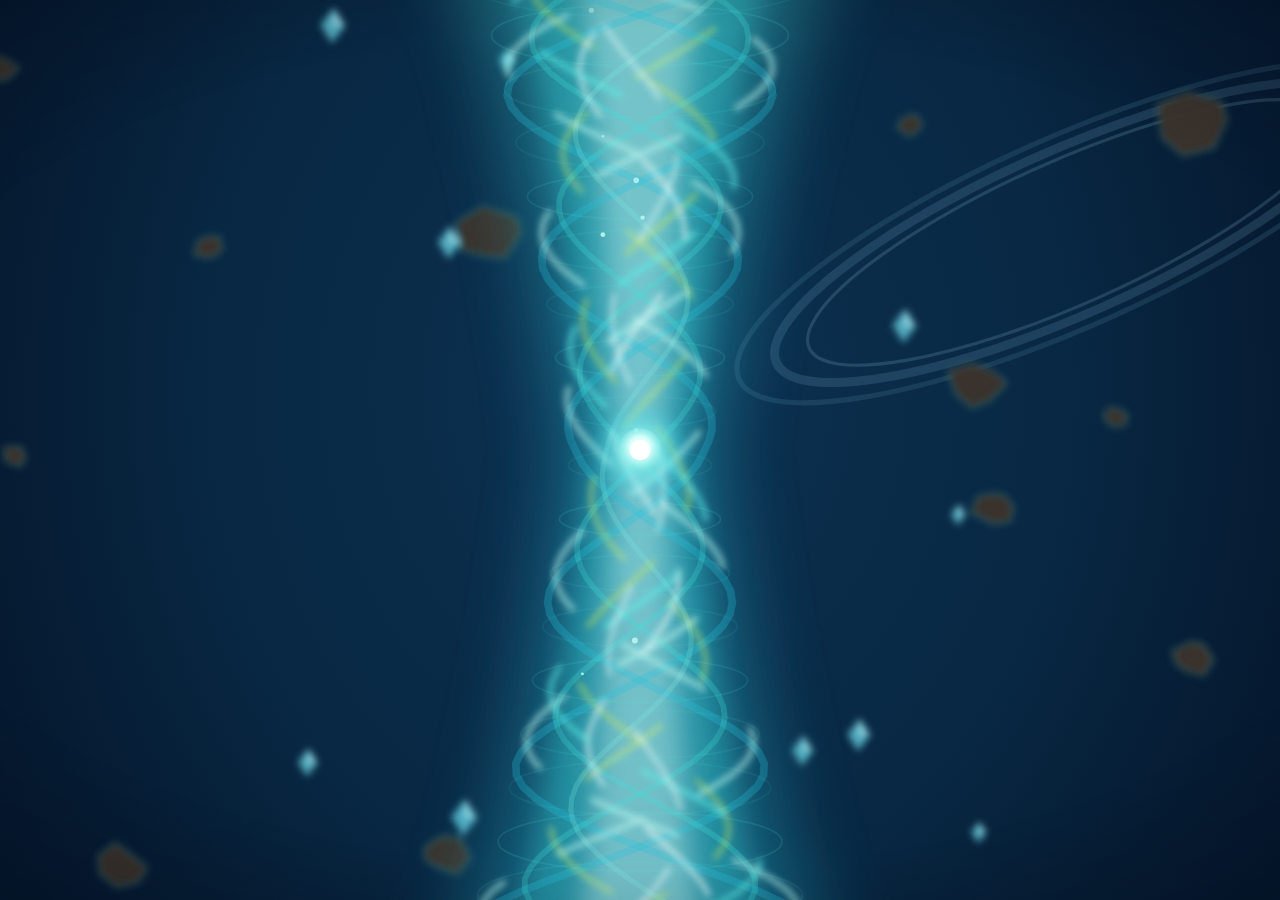
==== sezioni/mappe/maelstrom-scena-originale.html @ 158371e9 "Maelstrom: animazione Alta / Media / Bassa scelta dal menu Nel menu in alto a destra si sceglie la q" ====
<!DOCTYPE html>
<!-- Vista del Maelstrom ORIGINALE (animazione SVG leggera), usata quando l'Animazione del Maelstrom è impostata su «Bassa».
     Recuperata dalla versione del sito precedente alla clessidra su canvas (commit 86bef5c). -->

<html lang="it"><head><meta charset="utf-8"><meta name="viewport" content="width=device-width,initial-scale=1">
<title>Il Maelstrom — The Careless Journey</title>
<link href="https://fonts.googleapis.com/css2?family=Cinzel:wght@600;700&display=swap" rel="stylesheet">
<style>
  *{box-sizing:border-box;margin:0}
  html,body{height:100%;background:#04132a;overflow:hidden}
  .stage{position:fixed;inset:0;overflow:hidden;background:#04132a}
  .stage svg{position:absolute;inset:0;width:100%;height:100%;display:block}
  .vignette{position:absolute;inset:0;pointer-events:none;
    background:radial-gradient(120% 90% at 50% 50%, transparent 52%, rgba(3,10,22,.5) 85%, rgba(3,10,22,.9) 100%)}
  .bar{position:absolute;top:18px;left:20px;z-index:5}
  .back{display:inline-flex;align-items:center;gap:7px;color:#a9c6cc;text-decoration:none;cursor:pointer;
    font-family:'Cinzel',serif;font-weight:600;font-size:.72rem;letter-spacing:.14em;text-transform:uppercase;
    padding:8px 13px;border:1px solid rgba(95,240,232,.24);border-radius:999px;background:rgba(8,20,28,.45);
    backdrop-filter:blur(4px);transition:.25s}
  .back:hover{color:#eafffd;background:rgba(95,240,232,.12)}
  .back svg{width:13px;height:13px;fill:none;stroke:currentColor;stroke-width:2}
</style></head>
<body>
<div class="stage">
  <svg viewBox="0 0 1000 1200" preserveAspectRatio="xMidYMid slice" xmlns="http://www.w3.org/2000/svg" aria-label="Il Maelstrom">
<defs>
  <radialGradient id="sky" cx="50%" cy="46%" r="70%">
    <stop offset="0" stop-color="#0c3252"/><stop offset="0.5" stop-color="#082742"/><stop offset="1" stop-color="#04132680"/></radialGradient>
  <linearGradient id="colBody" x1="0" y1="0" x2="0" y2="1">
    <stop offset="0" stop-color="#bfe85a" stop-opacity="0.5"/><stop offset="0.16" stop-color="#3fe0e0" stop-opacity="0.55"/>
    <stop offset="0.5" stop-color="#2fd0e8" stop-opacity="0.6"/><stop offset="0.85" stop-color="#2bc6e0" stop-opacity="0.5"/>
    <stop offset="1" stop-color="#27b8d8" stop-opacity="0.42"/></linearGradient>
  <radialGradient id="coreGlow" cx="50%" cy="50%" r="50%">
    <stop offset="0" stop-color="#eafffd" stop-opacity="0.95"/><stop offset="0.4" stop-color="#7ff0ea" stop-opacity="0.7"/>
    <stop offset="1" stop-color="#2fd0e8" stop-opacity="0"/></radialGradient>
  <radialGradient id="globeG" cx="50%" cy="44%" r="55%">
    <stop offset="0" stop-color="#ffffff"/><stop offset="0.45" stop-color="#d6fffb"/><stop offset="1" stop-color="#7ff0ea" stop-opacity="0"/></radialGradient>
  <clipPath id="colClip"><path d="M288.0,40.0 L293.6,58.0 L299.1,76.0 L304.7,94.0 L310.3,112.0 L315.8,130.0 L321.4,148.0 L329.4,166.0 L337.7,184.0 L346.0,202.0 L354.3,220.0 L362.6,238.0 L370.9,256.0 L379.2,274.0 L384.7,292.0 L388.8,310.0 L392.9,328.0 L397.0,346.0 L401.0,364.0 L405.1,382.0 L409.2,400.0 L413.3,418.0 L417.0,436.0 L420.0,454.0 L422.9,472.0 L425.9,490.0 L428.8,508.0 L431.8,526.0 L434.8,544.0 L437.7,562.0 L440.7,580.0 L443.7,598.0 L441.4,616.0 L438.4,634.0 L435.4,652.0 L432.5,670.0 L429.5,688.0 L426.5,706.0 L423.6,724.0 L420.6,742.0 L417.6,760.0 L414.2,778.0 L410.1,796.0 L406.0,814.0 L401.9,832.0 L397.9,850.0 L393.8,868.0 L389.7,886.0 L385.6,904.0 L381.1,922.0 L372.8,940.0 L364.5,958.0 L356.2,976.0 L347.8,994.0 L339.5,1012.0 L331.2,1030.0 L322.9,1048.0 L317.1,1066.0 L311.5,1084.0 L305.9,1102.0 L300.4,1120.0 L294.8,1138.0 L289.2,1156.0 L710.8,1156.0 L705.2,1138.0 L699.6,1120.0 L694.1,1102.0 L688.5,1084.0 L682.9,1066.0 L677.1,1048.0 L668.8,1030.0 L660.5,1012.0 L652.2,994.0 L643.8,976.0 L635.5,958.0 L627.2,940.0 L618.9,922.0 L614.4,904.0 L610.3,886.0 L606.2,868.0 L602.1,850.0 L598.1,832.0 L594.0,814.0 L589.9,796.0 L585.8,778.0 L582.4,760.0 L579.4,742.0 L576.4,724.0 L573.5,706.0 L570.5,688.0 L567.5,670.0 L564.6,652.0 L561.6,634.0 L558.6,616.0 L556.3,598.0 L559.3,580.0 L562.3,562.0 L565.2,544.0 L568.2,526.0 L571.2,508.0 L574.1,490.0 L577.1,472.0 L580.0,454.0 L583.0,436.0 L586.7,418.0 L590.8,400.0 L594.9,382.0 L599.0,364.0 L603.0,346.0 L607.1,328.0 L611.2,310.0 L615.3,292.0 L620.8,274.0 L629.1,256.0 L637.4,238.0 L645.7,220.0 L654.0,202.0 L662.3,184.0 L670.6,166.0 L678.6,148.0 L684.2,130.0 L689.7,112.0 L695.3,94.0 L700.9,76.0 L706.4,58.0 L712.0,40.0 Z"/></clipPath>
  <filter id="blurSm" x="-60%" y="-60%" width="220%" height="220%"><feGaussianBlur stdDeviation="3"/></filter>
  <filter id="blurMed" x="-90%" y="-90%" width="280%" height="280%"><feGaussianBlur stdDeviation="11"/></filter>
  <filter id="blurBig" x="-120%" y="-120%" width="340%" height="340%"><feGaussianBlur stdDeviation="30"/></filter>
</defs>

<style>
  .twirl{ transform-box:view-box; transform-origin:500px 600px; animation:sway 9s ease-in-out infinite }
  @keyframes sway{ 0%,100%{transform:translateX(-6px)} 50%{transform:translateX(6px)} }
  .sh{ animation:shim 3.4s ease-in-out infinite }
  @keyframes shim{ 0%,100%{opacity:.85} 50%{opacity:1} }
  @media(prefers-reduced-motion:reduce){ *{animation:none!important} }
</style>

<rect x="0" y="0" width="1000" height="1200" fill="url(#sky)"/>

<!-- anello planetario di sfondo -->
<g transform="translate(835,430) rotate(-24)" opacity="0.22">
  <ellipse cx="0" cy="0" rx="250" ry="64" fill="none" stroke="#6a9ab8" stroke-width="7"/>
  <ellipse cx="0" cy="0" rx="282" ry="74" fill="none" stroke="#52849e" stroke-width="4"/>
  <ellipse cx="0" cy="0" rx="222" ry="56" fill="none" stroke="#7fb0c8" stroke-width="2.5"/>
</g>

<!-- rocce e cristalli (derivano lenti) -->
<g filter="url(#blurSm)" opacity="0.96">
  <animateTransform attributeName="transform" type="rotate" from="0 500 600" to="360 500 600" dur="150s" repeatCount="indefinite"/>
  <g><path d="M1160,592 L1153,603 L1136,612 L1113,601 L1111,581 L1136,575 L1153,570Z" fill="#3a332a"/><path d="M1160,592 L1153,603 L1136,612 L1113,601 L1111,581 L1136,575 L1153,570Z" fill="none" stroke="#54e0dc" stroke-width="0.9" opacity="0.35"/>
<path d="M-103,722 L-112,734 L-120,736 L-136,728 L-133,721 L-124,715 L-110,716Z" fill="#3a332a"/><path d="M-103,722 L-112,734 L-120,736 L-136,728 L-133,721 L-124,715 L-110,716Z" fill="none" stroke="#54e0dc" stroke-width="0.9" opacity="0.35"/>
<path d="M166,460 L162,465 L154,467 L144,465 L147,454 L155,450 L164,450Z" fill="#3a332a"/><path d="M166,460 L162,465 L154,467 L144,465 L147,454 L155,450 L164,450Z" fill="none" stroke="#54e0dc" stroke-width="0.9" opacity="0.35"/>
<path d="M399,435 L388,455 L372,455 L352,451 L348,429 L368,416 L395,423Z" fill="#3a332a"/><path d="M399,435 L388,455 L372,455 L352,451 L348,429 L368,416 L395,423Z" fill="none" stroke="#54e0dc" stroke-width="0.9" opacity="0.35"/>
<path d="M1,326 L-7,335 L-14,338 L-22,330 L-24,321 L-15,318 L-8,321Z" fill="#3a332a"/><path d="M1,326 L-7,335 L-14,338 L-22,330 L-24,321 L-15,318 L-8,321Z" fill="none" stroke="#54e0dc" stroke-width="0.9" opacity="0.35"/>
<path d="M784,533 L771,548 L757,554 L744,544 L737,526 L756,519 L773,525Z" fill="#3a332a"/><path d="M784,533 L771,548 L757,554 L744,544 L737,526 L756,519 L773,525Z" fill="none" stroke="#54e0dc" stroke-width="0.9" opacity="0.35"/>
<path d="M794,629 L792,641 L779,644 L761,636 L765,623 L778,620 L786,621Z" fill="#3a332a"/><path d="M794,629 L792,641 L779,644 L761,636 L765,623 L778,620 L786,621Z" fill="none" stroke="#54e0dc" stroke-width="0.9" opacity="0.35"/>
<path d="M945,319 L936,342 L912,349 L895,336 L890,310 L913,299 L940,305Z" fill="#3a332a"/><path d="M945,319 L936,342 L912,349 L895,336 L890,310 L913,299 L940,305Z" fill="none" stroke="#54e0dc" stroke-width="0.9" opacity="0.35"/>
<path d="M234,1012 L226,1030 L203,1030 L187,1019 L192,1001 L205,984 L231,994Z" fill="#3a332a"/><path d="M234,1012 L226,1030 L203,1030 L187,1019 L192,1001 L205,984 L231,994Z" fill="none" stroke="#54e0dc" stroke-width="0.9" opacity="0.35"/>
<path d="M132,945 L126,957 L109,962 L95,952 L93,938 L106,927 L118,935Z" fill="#3a332a"/><path d="M132,945 L126,957 L109,962 L95,952 L93,938 L106,927 L118,935Z" fill="none" stroke="#54e0dc" stroke-width="0.9" opacity="0.35"/>
<path d="M324,1199 L317,1208 L306,1209 L301,1203 L298,1196 L309,1189 L318,1192Z" fill="#3a332a"/><path d="M324,1199 L317,1208 L306,1209 L301,1203 L298,1196 L309,1189 L318,1192Z" fill="none" stroke="#54e0dc" stroke-width="0.9" opacity="0.35"/>
<path d="M384,925 L375,938 L361,935 L349,929 L347,919 L360,909 L375,909Z" fill="#3a332a"/><path d="M384,925 L375,938 L361,935 L349,929 L347,919 L360,909 L375,909Z" fill="none" stroke="#54e0dc" stroke-width="0.9" opacity="0.35"/>
<path d="M880,554 L877,562 L867,563 L862,558 L860,554 L865,548 L874,550Z" fill="#3a332a"/><path d="M880,554 L877,562 L867,563 L862,558 L860,554 L865,548 L874,550Z" fill="none" stroke="#54e0dc" stroke-width="0.9" opacity="0.35"/>
<path d="M956,741 L949,754 L934,751 L926,745 L923,736 L937,728 L947,729Z" fill="#3a332a"/><path d="M956,741 L949,754 L934,751 L926,745 L923,736 L937,728 L947,729Z" fill="none" stroke="#54e0dc" stroke-width="0.9" opacity="0.35"/>
<path d="M348,80 L342,95 L328,98 L314,83 L310,71 L328,63 L344,64Z" fill="#3a332a"/><path d="M348,80 L342,95 L328,98 L314,83 L310,71 L328,63 L344,64Z" fill="none" stroke="#54e0dc" stroke-width="0.9" opacity="0.35"/>
<path d="M692,-15 L688,-2 L672,-1 L660,-7 L661,-26 L673,-31 L689,-29Z" fill="#3a332a"/><path d="M692,-15 L688,-2 L672,-1 L660,-7 L661,-26 L673,-31 L689,-29Z" fill="none" stroke="#54e0dc" stroke-width="0.9" opacity="0.35"/>
<path d="M708,335 L703,342 L697,344 L689,340 L689,333 L697,328 L703,328Z" fill="#3a332a"/><path d="M708,335 L703,342 L697,344 L689,340 L689,333 L697,328 L703,328Z" fill="none" stroke="#54e0dc" stroke-width="0.9" opacity="0.35"/>
<path d="M428,22 L415,31 L405,36 L387,28 L388,10 L405,1 L419,5Z" fill="#3a332a"/><path d="M428,22 L415,31 L405,36 L387,28 L388,10 L405,1 L419,5Z" fill="none" stroke="#54e0dc" stroke-width="0.9" opacity="0.35"/>
<path d="M848,89 L841,95 L832,97 L822,92 L819,84 L831,78 L842,80Z" fill="#3a332a"/><path d="M848,89 L841,95 L832,97 L822,92 L819,84 L831,78 L842,80Z" fill="none" stroke="#54e0dc" stroke-width="0.9" opacity="0.35"/>
<path d="M21,629 L18,637 L11,636 L5,633 L3,624 L10,622 L17,622Z" fill="#3a332a"/><path d="M21,629 L18,637 L11,636 L5,633 L3,624 L10,622 L17,622Z" fill="none" stroke="#54e0dc" stroke-width="0.9" opacity="0.35"/>
<g transform="translate(701.246,492.785)"><polygon points="0,-13.0136 9.10952,0 0,13.0136 -9.10952,0" fill="#5fc4d6" opacity="0.85"/><polygon points="0,-13.0136 9.10952,0 0,0" fill="#aef0f5" opacity="0.7"/></g>
<g transform="translate(750.873,637.973)"><polygon points="0,-8.04533 5.63173,0 0,8.04533 -5.63173,0" fill="#5fc4d6" opacity="0.85"/><polygon points="0,-8.04533 5.63173,0 0,0" fill="#aef0f5" opacity="0.7"/></g>
<g transform="translate(381.11,301.101)"><polygon points="0,-9.19812 6.43869,0 0,9.19812 -6.43869,0" fill="#5fc4d6" opacity="0.85"/><polygon points="0,-9.19812 6.43869,0 0,0" fill="#aef0f5" opacity="0.7"/></g>
<g transform="translate(342.982,445.633)"><polygon points="0,-12.578 8.80463,0 0,12.578 -8.80463,0" fill="#5fc4d6" opacity="0.85"/><polygon points="0,-12.578 8.80463,0 0,0" fill="#aef0f5" opacity="0.7"/></g>
<g transform="translate(779.228,885.135)"><polygon points="0,-8.25498 5.77849,0 0,8.25498 -5.77849,0" fill="#5fc4d6" opacity="0.85"/><polygon points="0,-8.25498 5.77849,0 0,0" fill="#aef0f5" opacity="0.7"/></g>
<g transform="translate(628.394,995.614)"><polygon points="0,-9.93098 6.95169,0 0,9.93098 -6.95169,0" fill="#5fc4d6" opacity="0.85"/><polygon points="0,-9.93098 6.95169,0 0,0" fill="#aef0f5" opacity="0.7"/></g>
<g transform="translate(252.96,857.004)"><polygon points="0,-10.7641 7.53489,0 0,10.7641 -7.53489,0" fill="#5fc4d6" opacity="0.85"/><polygon points="0,-10.7641 7.53489,0 0,0" fill="#aef0f5" opacity="0.7"/></g>
<g transform="translate(638.526,828.334)"><polygon points="0,-11.6818 8.17728,0 0,11.6818 -8.17728,0" fill="#5fc4d6" opacity="0.85"/><polygon points="0,-11.6818 8.17728,0 0,0" fill="#aef0f5" opacity="0.7"/></g>
<g transform="translate(243.534,280.795)"><polygon points="0,-13.6613 9.56293,0 0,13.6613 -9.56293,0" fill="#5fc4d6" opacity="0.85"/><polygon points="0,-13.6613 9.56293,0 0,0" fill="#aef0f5" opacity="0.7"/></g>
<g transform="translate(88.8628,234.983)"><polygon points="0,-8.09393 5.66575,0 0,8.09393 -5.66575,0" fill="#5fc4d6" opacity="0.85"/><polygon points="0,-8.09393 5.66575,0 0,0" fill="#aef0f5" opacity="0.7"/></g>
<g transform="translate(469.951,56.4705)"><polygon points="0,-14.1241 9.88687,0 0,14.1241 -9.88687,0" fill="#5fc4d6" opacity="0.85"/><polygon points="0,-14.1241 9.88687,0 0,0" fill="#aef0f5" opacity="0.7"/></g>
<g transform="translate(377.156,893.636)"><polygon points="0,-14.3049 10.0134,0 0,14.3049 -10.0134,0" fill="#5fc4d6" opacity="0.85"/><polygon points="0,-14.3049 10.0134,0 0,0" fill="#aef0f5" opacity="0.7"/></g>
<g transform="translate(619.152,1216.69)"><polygon points="0,-13.9879 9.79151,0 0,13.9879 -9.79151,0" fill="#5fc4d6" opacity="0.85"/><polygon points="0,-13.9879 9.79151,0 0,0" fill="#aef0f5" opacity="0.7"/></g>
<g transform="translate(681.854,813.68)"><polygon points="0,-12.5392 8.77743,0 0,12.5392 -8.77743,0" fill="#5fc4d6" opacity="0.85"/><polygon points="0,-12.5392 8.77743,0 0,0" fill="#aef0f5" opacity="0.7"/></g>
</g>
</g>

<!-- COLONNA DI ENERGIA -->
<g class="twirl">
  <path d="M288.0,40.0 L293.6,58.0 L299.1,76.0 L304.7,94.0 L310.3,112.0 L315.8,130.0 L321.4,148.0 L329.4,166.0 L337.7,184.0 L346.0,202.0 L354.3,220.0 L362.6,238.0 L370.9,256.0 L379.2,274.0 L384.7,292.0 L388.8,310.0 L392.9,328.0 L397.0,346.0 L401.0,364.0 L405.1,382.0 L409.2,400.0 L413.3,418.0 L417.0,436.0 L420.0,454.0 L422.9,472.0 L425.9,490.0 L428.8,508.0 L431.8,526.0 L434.8,544.0 L437.7,562.0 L440.7,580.0 L443.7,598.0 L441.4,616.0 L438.4,634.0 L435.4,652.0 L432.5,670.0 L429.5,688.0 L426.5,706.0 L423.6,724.0 L420.6,742.0 L417.6,760.0 L414.2,778.0 L410.1,796.0 L406.0,814.0 L401.9,832.0 L397.9,850.0 L393.8,868.0 L389.7,886.0 L385.6,904.0 L381.1,922.0 L372.8,940.0 L364.5,958.0 L356.2,976.0 L347.8,994.0 L339.5,1012.0 L331.2,1030.0 L322.9,1048.0 L317.1,1066.0 L311.5,1084.0 L305.9,1102.0 L300.4,1120.0 L294.8,1138.0 L289.2,1156.0 L710.8,1156.0 L705.2,1138.0 L699.6,1120.0 L694.1,1102.0 L688.5,1084.0 L682.9,1066.0 L677.1,1048.0 L668.8,1030.0 L660.5,1012.0 L652.2,994.0 L643.8,976.0 L635.5,958.0 L627.2,940.0 L618.9,922.0 L614.4,904.0 L610.3,886.0 L606.2,868.0 L602.1,850.0 L598.1,832.0 L594.0,814.0 L589.9,796.0 L585.8,778.0 L582.4,760.0 L579.4,742.0 L576.4,724.0 L573.5,706.0 L570.5,688.0 L567.5,670.0 L564.6,652.0 L561.6,634.0 L558.6,616.0 L556.3,598.0 L559.3,580.0 L562.3,562.0 L565.2,544.0 L568.2,526.0 L571.2,508.0 L574.1,490.0 L577.1,472.0 L580.0,454.0 L583.0,436.0 L586.7,418.0 L590.8,400.0 L594.9,382.0 L599.0,364.0 L603.0,346.0 L607.1,328.0 L611.2,310.0 L615.3,292.0 L620.8,274.0 L629.1,256.0 L637.4,238.0 L645.7,220.0 L654.0,202.0 L662.3,184.0 L670.6,166.0 L678.6,148.0 L684.2,130.0 L689.7,112.0 L695.3,94.0 L700.9,76.0 L706.4,58.0 L712.0,40.0 Z" fill="url(#colBody)" filter="url(#blurBig)" opacity="0.7"/>
  <path d="M351.6,40.0 L355.5,58.0 L359.4,76.0 L363.3,94.0 L367.2,112.0 L371.1,130.0 L375.0,148.0 L380.6,166.0 L386.4,184.0 L392.2,202.0 L398.0,220.0 L403.8,238.0 L409.6,256.0 L415.5,274.0 L419.3,292.0 L422.2,310.0 L425.0,328.0 L427.9,346.0 L430.7,364.0 L433.6,382.0 L436.4,400.0 L439.3,418.0 L441.9,436.0 L444.0,454.0 L446.0,472.0 L448.1,490.0 L450.2,508.0 L452.3,526.0 L454.3,544.0 L456.4,562.0 L458.5,580.0 L460.6,598.0 L459.0,616.0 L456.9,634.0 L454.8,652.0 L452.7,670.0 L450.7,688.0 L448.6,706.0 L446.5,724.0 L444.4,742.0 L442.4,760.0 L439.9,778.0 L437.1,796.0 L434.2,814.0 L431.4,832.0 L428.5,850.0 L425.7,868.0 L422.8,886.0 L419.9,904.0 L416.8,922.0 L410.9,940.0 L405.1,958.0 L399.3,976.0 L393.5,994.0 L387.7,1012.0 L381.9,1030.0 L376.0,1048.0 L371.9,1066.0 L368.0,1084.0 L364.1,1102.0 L360.3,1120.0 L356.4,1138.0 L352.5,1156.0 L647.5,1156.0 L643.6,1138.0 L639.7,1120.0 L635.9,1102.0 L632.0,1084.0 L628.1,1066.0 L624.0,1048.0 L618.1,1030.0 L612.3,1012.0 L606.5,994.0 L600.7,976.0 L594.9,958.0 L589.1,940.0 L583.2,922.0 L580.1,904.0 L577.2,886.0 L574.3,868.0 L571.5,850.0 L568.6,832.0 L565.8,814.0 L562.9,796.0 L560.1,778.0 L557.6,760.0 L555.6,742.0 L553.5,724.0 L551.4,706.0 L549.3,688.0 L547.3,670.0 L545.2,652.0 L543.1,634.0 L541.0,616.0 L539.4,598.0 L541.5,580.0 L543.6,562.0 L545.7,544.0 L547.7,526.0 L549.8,508.0 L551.9,490.0 L554.0,472.0 L556.0,454.0 L558.1,436.0 L560.7,418.0 L563.6,400.0 L566.4,382.0 L569.3,364.0 L572.1,346.0 L575.0,328.0 L577.8,310.0 L580.7,292.0 L584.5,274.0 L590.4,256.0 L596.2,238.0 L602.0,220.0 L607.8,202.0 L613.6,184.0 L619.4,166.0 L625.0,148.0 L628.9,130.0 L632.8,112.0 L636.7,94.0 L640.6,76.0 L644.5,58.0 L648.4,40.0 Z" fill="#3fe4e4" opacity="0.34" filter="url(#blurMed)"/>
  <path d="M427.9,40.0 L429.8,58.0 L431.7,76.0 L433.6,94.0 L435.5,112.0 L437.4,130.0 L439.3,148.0 L442.0,166.0 L444.8,184.0 L447.6,202.0 L450.5,220.0 L453.3,238.0 L456.1,256.0 L458.9,274.0 L460.8,292.0 L462.2,310.0 L463.6,328.0 L465.0,346.0 L466.4,364.0 L467.7,382.0 L469.1,400.0 L470.5,418.0 L471.8,436.0 L472.8,454.0 L473.8,472.0 L474.8,490.0 L475.8,508.0 L476.8,526.0 L477.8,544.0 L478.8,562.0 L479.8,580.0 L480.8,598.0 L480.1,616.0 L479.1,634.0 L478.0,652.0 L477.0,670.0 L476.0,688.0 L475.0,706.0 L474.0,724.0 L473.0,742.0 L472.0,760.0 L470.8,778.0 L469.4,796.0 L468.0,814.0 L466.7,832.0 L465.3,850.0 L463.9,868.0 L462.5,886.0 L461.1,904.0 L459.6,922.0 L456.7,940.0 L453.9,958.0 L451.1,976.0 L448.3,994.0 L445.4,1012.0 L442.6,1030.0 L439.8,1048.0 L437.8,1066.0 L435.9,1084.0 L434.0,1102.0 L432.1,1120.0 L430.2,1138.0 L428.3,1156.0 L571.7,1156.0 L569.8,1138.0 L567.9,1120.0 L566.0,1102.0 L564.1,1084.0 L562.2,1066.0 L560.2,1048.0 L557.4,1030.0 L554.6,1012.0 L551.7,994.0 L548.9,976.0 L546.1,958.0 L543.3,940.0 L540.4,922.0 L538.9,904.0 L537.5,886.0 L536.1,868.0 L534.7,850.0 L533.3,832.0 L532.0,814.0 L530.6,796.0 L529.2,778.0 L528.0,760.0 L527.0,742.0 L526.0,724.0 L525.0,706.0 L524.0,688.0 L523.0,670.0 L522.0,652.0 L520.9,634.0 L519.9,616.0 L519.2,598.0 L520.2,580.0 L521.2,562.0 L522.2,544.0 L523.2,526.0 L524.2,508.0 L525.2,490.0 L526.2,472.0 L527.2,454.0 L528.2,436.0 L529.5,418.0 L530.9,400.0 L532.3,382.0 L533.6,364.0 L535.0,346.0 L536.4,328.0 L537.8,310.0 L539.2,292.0 L541.1,274.0 L543.9,256.0 L546.7,238.0 L549.5,220.0 L552.4,202.0 L555.2,184.0 L558.0,166.0 L560.7,148.0 L562.6,130.0 L564.5,112.0 L566.4,94.0 L568.3,76.0 L570.2,58.0 L572.1,40.0 Z" fill="#dffffb" opacity="0.42" filter="url(#blurMed)"/>
  <g class="sh">
    <ellipse cx="500" cy="66" rx="198" ry="41" fill="none" stroke="#4fe4e0" stroke-width="1.3" opacity="0.10"/>
<ellipse cx="500" cy="108" rx="185" ry="38" fill="none" stroke="#4fe4e0" stroke-width="1.3" opacity="0.08"/>
<ellipse cx="500" cy="150" rx="173" ry="36" fill="none" stroke="#4fe4e0" stroke-width="1.3" opacity="0.13"/>
<ellipse cx="500" cy="192" rx="154" ry="32" fill="none" stroke="#4fe4e0" stroke-width="1.3" opacity="0.09"/>
<ellipse cx="500" cy="234" rx="135" ry="28" fill="none" stroke="#4fe4e0" stroke-width="1.3" opacity="0.08"/>
<ellipse cx="500" cy="276" rx="116" ry="24" fill="none" stroke="#4fe4e0" stroke-width="1.3" opacity="0.13"/>
<ellipse cx="500" cy="318" rx="106" ry="22" fill="none" stroke="#4fe4e0" stroke-width="1.3" opacity="0.09"/>
<ellipse cx="500" cy="360" rx="97" ry="20" fill="none" stroke="#4fe4e0" stroke-width="1.3" opacity="0.08"/>
<ellipse cx="500" cy="402" rx="88" ry="18" fill="none" stroke="#4fe4e0" stroke-width="1.3" opacity="0.13"/>
<ellipse cx="500" cy="444" rx="79" ry="16" fill="none" stroke="#4fe4e0" stroke-width="1.3" opacity="0.09"/>
<ellipse cx="500" cy="486" rx="73" ry="15" fill="none" stroke="#4fe4e0" stroke-width="1.3" opacity="0.08"/>
<ellipse cx="500" cy="528" rx="66" ry="14" fill="none" stroke="#4fe4e0" stroke-width="1.3" opacity="0.13"/>
<ellipse cx="500" cy="570" rx="59" ry="12" fill="none" stroke="#4fe4e0" stroke-width="1.3" opacity="0.09"/>
<ellipse cx="500" cy="612" rx="56" ry="12" fill="none" stroke="#4fe4e0" stroke-width="1.3" opacity="0.08"/>
<ellipse cx="500" cy="654" rx="63" ry="13" fill="none" stroke="#4fe4e0" stroke-width="1.3" opacity="0.13"/>
<ellipse cx="500" cy="696" rx="70" ry="14" fill="none" stroke="#4fe4e0" stroke-width="1.3" opacity="0.09"/>
<ellipse cx="500" cy="738" rx="76" ry="16" fill="none" stroke="#4fe4e0" stroke-width="1.3" opacity="0.08"/>
<ellipse cx="500" cy="780" rx="84" ry="17" fill="none" stroke="#4fe4e0" stroke-width="1.3" opacity="0.13"/>
<ellipse cx="500" cy="822" rx="93" ry="19" fill="none" stroke="#4fe4e0" stroke-width="1.3" opacity="0.09"/>
<ellipse cx="500" cy="864" rx="102" ry="21" fill="none" stroke="#4fe4e0" stroke-width="1.3" opacity="0.08"/>
<ellipse cx="500" cy="906" rx="111" ry="23" fill="none" stroke="#4fe4e0" stroke-width="1.3" opacity="0.13"/>
<ellipse cx="500" cy="948" rx="127" ry="26" fill="none" stroke="#4fe4e0" stroke-width="1.3" opacity="0.09"/>
<ellipse cx="500" cy="990" rx="146" ry="30" fill="none" stroke="#4fe4e0" stroke-width="1.3" opacity="0.08"/>
<ellipse cx="500" cy="1032" rx="165" ry="34" fill="none" stroke="#4fe4e0" stroke-width="1.3" opacity="0.13"/>
<ellipse cx="500" cy="1074" rx="180" ry="37" fill="none" stroke="#4fe4e0" stroke-width="1.3" opacity="0.09"/>
<ellipse cx="500" cy="1116" rx="192" ry="40" fill="none" stroke="#4fe4e0" stroke-width="1.3" opacity="0.08"/>

    <path d="M676.8,44.0 L691.3,53.0 L696.5,62.0 L692.3,71.0 L679.2,80.0 L658.1,89.0 L630.1,98.0 L596.9,107.0 L560.1,116.0 L521.5,125.0 L483.0,134.0 L446.6,143.0 L413.8,152.0 L386.9,161.0 L366.7,170.0 L353.6,179.0 L348.2,188.0 L350.1,197.0 L359.1,206.0 L374.2,215.0 L394.5,224.0 L418.6,233.0 L445.2,242.0 L472.8,251.0 L500.0,260.0 L525.5,269.0 L548.1,278.0 L567.9,287.0 L583.9,296.0 L595.5,305.0 L602.2,314.0 L603.8,323.0 L600.5,332.0 L592.6,341.0 L580.7,350.0 L565.4,359.0 L547.7,368.0 L528.5,377.0 L508.7,386.0 L489.4,395.0 L471.4,404.0 L455.5,413.0 L442.5,422.0 L432.7,431.0 L426.1,440.0 L423.2,449.0 L424.0,458.0 L428.3,467.0 L435.9,476.0 L446.1,485.0 L458.5,494.0 L472.4,503.0 L487.0,512.0 L501.6,521.0 L515.5,530.0 L528.1,539.0 L538.8,548.0 L547.2,557.0 L553.0,566.0 L556.0,575.0 L556.3,584.0 L553.8,593.0 L549.6,602.0 L544.9,611.0 L537.7,620.0 L528.4,629.0 L517.1,638.0 L504.4,647.0 L491.0,656.0 L477.3,665.0 L464.1,674.0 L452.1,683.0 L442.0,692.0 L434.2,701.0 L429.4,710.0 L427.8,719.0 L429.6,728.0 L435.0,737.0 L443.7,746.0 L455.5,755.0 L469.9,764.0 L486.3,773.0 L504.0,782.0 L522.4,791.0 L540.5,800.0 L557.5,809.0 L572.4,818.0 L584.4,827.0 L592.8,836.0 L597.0,845.0 L596.6,854.0 L591.5,863.0 L581.7,872.0 L567.6,881.0 L549.6,890.0 L528.6,899.0 L505.3,908.0 L481.0,917.0 L456.3,926.0 L431.9,935.0 L409.3,944.0 L389.8,953.0 L374.6,962.0 L364.8,971.0 L361.2,980.0 L364.3,989.0 L374.4,998.0 L391.4,1007.0 L414.6,1016.0 L443.3,1025.0 L476.3,1034.0 L512.2,1043.0 L549.0,1052.0 L584.6,1061.0 L617.2,1070.0 L645.2,1079.0 L667.0,1088.0 L681.4,1097.0 L687.4,1106.0 L684.6,1115.0 L672.9,1124.0 L652.4,1133.0 L624.1,1142.0 L589.0,1151.0" stroke="#27c2dc" stroke-width="6.0" fill="none" opacity="0.28" stroke-linecap="round"/>
<path d="M323.2,44.0 L308.7,53.0 L303.5,62.0 L307.7,71.0 L320.8,80.0 L341.9,89.0 L369.9,98.0 L403.1,107.0 L439.9,116.0 L478.5,125.0 L517.0,134.0 L553.4,143.0 L586.2,152.0 L613.1,161.0 L633.3,170.0 L646.4,179.0 L651.8,188.0 L649.9,197.0 L640.9,206.0 L625.8,215.0 L605.5,224.0 L581.4,233.0 L554.8,242.0 L527.2,251.0 L500.0,260.0 L474.5,269.0 L451.9,278.0 L432.1,287.0 L416.1,296.0 L404.5,305.0 L397.8,314.0 L396.2,323.0 L399.5,332.0 L407.4,341.0 L419.3,350.0 L434.6,359.0 L452.3,368.0 L471.5,377.0 L491.3,386.0 L510.6,395.0 L528.6,404.0 L544.5,413.0 L557.5,422.0 L567.3,431.0 L573.9,440.0 L576.8,449.0 L576.0,458.0 L571.7,467.0 L564.1,476.0 L553.9,485.0 L541.5,494.0 L527.6,503.0 L513.0,512.0 L498.4,521.0 L484.5,530.0 L471.9,539.0 L461.2,548.0 L452.8,557.0 L447.0,566.0 L444.0,575.0 L443.7,584.0 L446.2,593.0 L450.4,602.0 L455.1,611.0 L462.3,620.0 L471.6,629.0 L482.9,638.0 L495.6,647.0 L509.0,656.0 L522.7,665.0 L535.9,674.0 L547.9,683.0 L558.0,692.0 L565.8,701.0 L570.6,710.0 L572.2,719.0 L570.4,728.0 L565.0,737.0 L556.3,746.0 L544.5,755.0 L530.1,764.0 L513.7,773.0 L496.0,782.0 L477.6,791.0 L459.5,800.0 L442.5,809.0 L427.6,818.0 L415.6,827.0 L407.2,836.0 L403.0,845.0 L403.4,854.0 L408.5,863.0 L418.3,872.0 L432.4,881.0 L450.4,890.0 L471.4,899.0 L494.7,908.0 L519.0,917.0 L543.7,926.0 L568.1,935.0 L590.7,944.0 L610.2,953.0 L625.4,962.0 L635.2,971.0 L638.8,980.0 L635.7,989.0 L625.6,998.0 L608.6,1007.0 L585.4,1016.0 L556.7,1025.0 L523.7,1034.0 L487.8,1043.0 L451.0,1052.0 L415.4,1061.0 L382.8,1070.0 L354.8,1079.0 L333.0,1088.0 L318.6,1097.0 L312.6,1106.0 L315.4,1115.0 L327.1,1124.0 L347.6,1133.0 L375.9,1142.0 L411.0,1151.0" stroke="#27c2dc" stroke-width="6.0" fill="none" opacity="0.28" stroke-linecap="round"/>
<path d="M633.7,44.0 L613.6,53.0 L588.6,62.0 L560.2,71.0 L529.7,80.0 L498.7,89.0 L468.6,98.0 L440.8,107.0 L416.6,116.0 L397.0,125.0 L382.8,134.0 L374.5,143.0 L372.6,152.0 L377.5,161.0 L387.9,170.0 L403.1,179.0 L422.1,188.0 L443.8,197.0 L467.1,206.0 L490.7,215.0 L513.4,224.0 L534.3,233.0 L552.3,242.0 L566.7,251.0 L577.1,260.0 L583.1,269.0 L584.8,278.0 L583.5,287.0 L578.7,296.0 L570.3,305.0 L559.0,314.0 L545.2,323.0 L529.9,332.0 L513.7,341.0 L497.5,350.0 L482.1,359.0 L468.1,368.0 L456.2,377.0 L446.9,386.0 L440.4,395.0 L437.0,404.0 L436.8,413.0 L439.5,422.0 L444.9,431.0 L452.4,440.0 L461.8,449.0 L472.7,458.0 L484.5,467.0 L496.5,476.0 L508.3,485.0 L519.2,494.0 L528.8,503.0 L536.6,512.0 L542.4,521.0 L546.0,530.0 L547.3,539.0 L546.2,548.0 L543.1,557.0 L538.0,566.0 L531.4,575.0 L523.7,584.0 L515.2,593.0 L506.5,602.0 L497.6,611.0 L488.4,620.0 L479.3,629.0 L470.8,638.0 L463.3,647.0 L457.2,656.0 L453.0,665.0 L450.9,674.0 L451.1,683.0 L453.7,692.0 L458.7,701.0 L466.0,710.0 L475.1,719.0 L485.9,728.0 L497.8,737.0 L510.2,746.0 L522.6,755.0 L534.4,764.0 L545.0,773.0 L554.1,782.0 L561.0,791.0 L565.1,800.0 L566.3,809.0 L564.2,818.0 L558.9,827.0 L550.5,836.0 L539.3,845.0 L525.7,854.0 L510.2,863.0 L493.7,872.0 L476.8,881.0 L460.4,890.0 L445.4,899.0 L432.4,908.0 L422.3,917.0 L414.5,926.0 L410.1,935.0 L410.0,944.0 L414.4,953.0 L423.4,962.0 L436.9,971.0 L454.4,980.0 L475.1,989.0 L498.3,998.0 L522.9,1007.0 L547.7,1016.0 L571.3,1025.0 L592.7,1034.0 L610.5,1043.0 L623.6,1052.0 L630.3,1061.0 L631.0,1070.0 L625.4,1079.0 L613.6,1088.0 L595.9,1097.0 L573.1,1106.0 L546.1,1115.0 L516.1,1124.0 L484.5,1133.0 L452.8,1142.0 L422.4,1151.0" stroke="#3fe0d8" stroke-width="4.5" fill="none" opacity="0.26" stroke-linecap="round"/>
<path d="M366.3,44.0 L386.4,53.0 L411.4,62.0 L439.8,71.0 L470.3,80.0 L501.3,89.0 L531.4,98.0 L559.2,107.0 L583.4,116.0 L603.0,125.0 L617.2,134.0 L625.5,143.0 L627.4,152.0 L622.5,161.0 L612.1,170.0 L596.9,179.0 L577.9,188.0 L556.2,197.0 L532.9,206.0 L509.3,215.0 L486.6,224.0 L465.7,233.0 L447.7,242.0 L433.3,251.0 L422.9,260.0 L416.9,269.0 L415.2,278.0 L416.5,287.0 L421.3,296.0 L429.7,305.0 L441.0,314.0 L454.8,323.0 L470.1,332.0 L486.3,341.0 L502.5,350.0 L517.9,359.0 L531.9,368.0 L543.8,377.0 L553.1,386.0 L559.6,395.0 L563.0,404.0 L563.2,413.0 L560.5,422.0 L555.1,431.0 L547.6,440.0 L538.2,449.0 L527.3,458.0 L515.5,467.0 L503.5,476.0 L491.7,485.0 L480.8,494.0 L471.2,503.0 L463.4,512.0 L457.6,521.0 L454.0,530.0 L452.7,539.0 L453.8,548.0 L456.9,557.0 L462.0,566.0 L468.6,575.0 L476.3,584.0 L484.8,593.0 L493.5,602.0 L502.4,611.0 L511.6,620.0 L520.7,629.0 L529.2,638.0 L536.7,647.0 L542.8,656.0 L547.0,665.0 L549.1,674.0 L548.9,683.0 L546.3,692.0 L541.3,701.0 L534.0,710.0 L524.9,719.0 L514.1,728.0 L502.2,737.0 L489.8,746.0 L477.4,755.0 L465.6,764.0 L455.0,773.0 L445.9,782.0 L439.0,791.0 L434.9,800.0 L433.7,809.0 L435.8,818.0 L441.1,827.0 L449.5,836.0 L460.7,845.0 L474.3,854.0 L489.8,863.0 L506.3,872.0 L523.2,881.0 L539.6,890.0 L554.6,899.0 L567.6,908.0 L577.7,917.0 L585.5,926.0 L589.9,935.0 L590.0,944.0 L585.6,953.0 L576.6,962.0 L563.1,971.0 L545.6,980.0 L524.9,989.0 L501.7,998.0 L477.1,1007.0 L452.3,1016.0 L428.7,1025.0 L407.3,1034.0 L389.5,1043.0 L376.4,1052.0 L369.7,1061.0 L369.0,1070.0 L374.6,1079.0 L386.4,1088.0 L404.1,1097.0 L426.9,1106.0 L453.9,1115.0 L483.9,1124.0 L515.5,1133.0 L547.2,1142.0 L577.6,1151.0" stroke="#3fe0d8" stroke-width="4.5" fill="none" opacity="0.26" stroke-linecap="round"/>
<path d="M466.7,44.0 L446.6,53.0 L429.6,62.0 L416.3,71.0 L407.3,80.0 L402.9,89.0 L403.1,98.0 L407.9,107.0 L416.9,116.0 L429.5,125.0 L445.0,134.0 L462.7,143.0 L481.5,152.0 L500.7,161.0 L518.8,170.0 L535.2,179.0 L549.2,188.0 L560.1,197.0 L567.6,206.0 L571.5,215.0 L571.9,224.0 L568.8,233.0 L562.6,242.0 L553.8,251.0 L543.0,260.0 L530.8,269.0 L517.9,278.0 L505.2,287.0 L492.7,296.0 L481.0,305.0 L470.5,314.0 L461.9,323.0 L455.4,332.0 L451.2,341.0 L449.4,350.0 L450.1,359.0 L453.1,368.0 L458.2,377.0 L465.1,386.0 L473.3,395.0 L482.4,404.0 L491.9,413.0 L501.4,422.0 L510.3,431.0 L518.5,440.0 L525.6,449.0 L531.1,458.0 L535.0,467.0 L537.2,476.0 L537.5,485.0 L536.0,494.0 L532.9,503.0 L528.4,512.0 L522.7,521.0 L516.2,530.0 L509.2,539.0 L502.1,548.0 L495.2,557.0 L488.9,566.0 L483.3,575.0 L478.9,584.0 L475.6,593.0 L473.4,602.0 L471.3,611.0 L470.5,620.0 L471.2,629.0 L473.3,638.0 L476.8,647.0 L481.7,656.0 L487.7,665.0 L494.5,674.0 L501.9,683.0 L509.6,692.0 L517.1,701.0 L524.1,710.0 L530.2,719.0 L535.1,728.0 L538.4,737.0 L540.0,746.0 L539.7,755.0 L537.5,764.0 L533.4,773.0 L527.7,782.0 L520.3,791.0 L511.6,800.0 L501.9,809.0 L491.7,818.0 L481.4,827.0 L471.6,836.0 L462.8,845.0 L455.4,854.0 L449.9,863.0 L446.7,872.0 L445.9,881.0 L447.7,890.0 L452.1,899.0 L459.1,908.0 L468.2,917.0 L479.0,926.0 L491.4,935.0 L505.2,944.0 L519.5,953.0 L533.8,962.0 L547.3,971.0 L559.3,980.0 L568.9,989.0 L575.7,998.0 L579.0,1007.0 L578.6,1016.0 L574.3,1025.0 L566.1,1034.0 L554.2,1043.0 L539.0,1052.0 L521.0,1061.0 L501.5,1070.0 L481.3,1079.0 L461.5,1088.0 L442.8,1097.0 L426.4,1106.0 L413.1,1115.0 L403.5,1124.0 L398.4,1133.0 L398.0,1142.0 L402.5,1151.0" stroke="#7fe8e0" stroke-width="4.0" fill="none" opacity="0.24" stroke-linecap="round"/>

  </g>
  <g filter="url(#blurSm)">
    <path d="M693.9,44.0 L687.1,53.0 L671.8,62.0 L648.8,71.0 L619.5,80.0 L585.4,89.0 L548.2,98.0 L509.8,107.0 L472.1,116.0 L436.8,125.0 L405.4,134.0 L379.5,143.0 L360.2,152.0 L349.1,161.0 L345.6,170.0 L349.5,179.0 L360.4,188.0 L377.3,197.0 L399.1,206.0 L424.5,215.0 L452.1,224.0 L480.5,233.0 L508.1,242.0 L533.7,251.0 L556.1,260.0 L574.4,269.0 L588.0,278.0 L597.9,287.0 L603.1,296.0 L603.3,305.0 L598.7,314.0 L589.6,323.0 L576.6,332.0 L560.6,341.0 L542.3,350.0 L522.7,359.0 L502.9,368.0 L483.7,377.0 L466.1,386.0 L450.8,395.0 L438.5,404.0 L429.7,413.0 L424.5,422.0 L423.1,431.0 L425.0,440.0 L430.2,449.0 L438.6,458.0 L449.6,467.0 L462.5,476.0 L476.6,485.0 L491.4,494.0 L505.9,503.0 L519.6,512.0 L531.8,521.0 L542.0,530.0 L549.7,539.0 L554.8,548.0 L557.1,557.0 L556.6,566.0 L553.5,575.0 L548.0,584.0 L540.4,593.0 L531.8,602.0 L522.8,611.0 L512.2,620.0 L500.4,629.0 L488.1,638.0 L475.7,647.0 L463.9,656.0 L453.4,665.0 L444.7,674.0 L438.3,683.0 L434.6,692.0 L434.0,701.0 L436.7,710.0 L442.5,719.0 L451.3,728.0 L462.9,737.0 L476.7,746.0 L492.2,755.0 L508.6,764.0 L525.3,773.0 L541.6,782.0 L556.6,791.0 L569.5,800.0 L579.6,809.0 L586.3,818.0 L589.0,827.0 L587.4,836.0 L581.5,845.0 L571.4,854.0 L557.4,863.0 L540.0,872.0 L520.0,881.0 L498.3,890.0 L475.8,899.0 L453.7,908.0 L433.0,917.0 L413.9,926.0 L397.4,935.0 L384.9,944.0 L377.5,953.0 L375.8,962.0 L380.2,971.0 L391.0,980.0 L407.8,989.0 L430.2,998.0 L457.4,1007.0 L488.1,1016.0 L521.0,1025.0 L554.6,1034.0 L587.1,1043.0 L616.7,1052.0 L641.1,1061.0 L659.4,1070.0 L670.6,1079.0 L673.9,1088.0 L668.9,1097.0 L655.6,1106.0 L634.4,1115.0 L606.1,1124.0 L572.0,1133.0 L533.4,1142.0 L492.1,1151.0" stroke="#b6f4ee" stroke-width="3.0" fill="none" opacity="0.90" stroke-linecap="round" stroke-dasharray="72 48"><animate attributeName="stroke-dashoffset" from="0" to="-480" dur="2.0s" repeatCount="indefinite"/></path>
<path d="M306.1,44.0 L312.9,53.0 L328.2,62.0 L351.2,71.0 L380.5,80.0 L414.6,89.0 L451.8,98.0 L490.2,107.0 L527.9,116.0 L563.2,125.0 L594.6,134.0 L620.5,143.0 L639.8,152.0 L650.9,161.0 L654.4,170.0 L650.5,179.0 L639.6,188.0 L622.7,197.0 L600.9,206.0 L575.5,215.0 L547.9,224.0 L519.5,233.0 L491.9,242.0 L466.3,251.0 L443.9,260.0 L425.6,269.0 L412.0,278.0 L402.1,287.0 L396.9,296.0 L396.7,305.0 L401.3,314.0 L410.4,323.0 L423.4,332.0 L439.4,341.0 L457.7,350.0 L477.3,359.0 L497.1,368.0 L516.3,377.0 L533.9,386.0 L549.2,395.0 L561.5,404.0 L570.3,413.0 L575.5,422.0 L576.9,431.0 L575.0,440.0 L569.8,449.0 L561.4,458.0 L550.4,467.0 L537.5,476.0 L523.4,485.0 L508.6,494.0 L494.1,503.0 L480.4,512.0 L468.2,521.0 L458.0,530.0 L450.3,539.0 L445.2,548.0 L442.9,557.0 L443.4,566.0 L446.5,575.0 L452.0,584.0 L459.6,593.0 L468.2,602.0 L477.2,611.0 L487.8,620.0 L499.6,629.0 L511.9,638.0 L524.3,647.0 L536.1,656.0 L546.6,665.0 L555.3,674.0 L561.7,683.0 L565.4,692.0 L566.0,701.0 L563.3,710.0 L557.5,719.0 L548.7,728.0 L537.1,737.0 L523.3,746.0 L507.8,755.0 L491.4,764.0 L474.7,773.0 L458.4,782.0 L443.4,791.0 L430.5,800.0 L420.4,809.0 L413.7,818.0 L411.0,827.0 L412.6,836.0 L418.5,845.0 L428.6,854.0 L442.6,863.0 L460.0,872.0 L480.0,881.0 L501.7,890.0 L524.2,899.0 L546.3,908.0 L567.0,917.0 L586.1,926.0 L602.6,935.0 L615.1,944.0 L622.5,953.0 L624.2,962.0 L619.8,971.0 L609.0,980.0 L592.2,989.0 L569.8,998.0 L542.6,1007.0 L511.9,1016.0 L479.0,1025.0 L445.4,1034.0 L412.9,1043.0 L383.3,1052.0 L358.9,1061.0 L340.6,1070.0 L329.4,1079.0 L326.1,1088.0 L331.1,1097.0 L344.4,1106.0 L365.6,1115.0 L393.9,1124.0 L428.0,1133.0 L466.6,1142.0 L507.9,1151.0" stroke="#b6f4ee" stroke-width="3.0" fill="none" opacity="0.90" stroke-linecap="round" stroke-dasharray="72 48"><animate attributeName="stroke-dashoffset" from="0" to="-480" dur="2.3s" repeatCount="indefinite"/></path>
<path d="M510.2,44.0 L482.1,53.0 L455.6,62.0 L431.8,71.0 L411.9,80.0 L396.7,89.0 L386.7,98.0 L382.3,107.0 L383.6,116.0 L390.3,125.0 L401.9,134.0 L417.8,143.0 L437.1,152.0 L459.0,161.0 L481.8,170.0 L504.3,179.0 L525.6,188.0 L544.5,197.0 L560.4,206.0 L572.6,215.0 L580.7,224.0 L584.5,233.0 L584.0,242.0 L579.6,251.0 L571.7,260.0 L560.9,269.0 L547.9,278.0 L533.9,287.0 L519.0,296.0 L503.8,305.0 L488.9,314.0 L475.1,323.0 L462.9,332.0 L453.0,341.0 L445.6,350.0 L441.1,359.0 L439.5,368.0 L440.9,377.0 L444.9,386.0 L451.4,395.0 L459.9,404.0 L469.9,413.0 L480.8,422.0 L492.2,431.0 L503.4,440.0 L514.1,449.0 L523.7,458.0 L531.8,467.0 L538.2,476.0 L542.5,485.0 L544.6,494.0 L544.6,503.0 L542.5,512.0 L538.5,521.0 L532.8,530.0 L525.8,539.0 L517.9,548.0 L509.6,557.0 L501.1,566.0 L493.1,575.0 L485.7,584.0 L479.3,593.0 L474.0,602.0 L468.8,611.0 L464.8,620.0 L462.4,629.0 L461.8,638.0 L463.0,647.0 L466.0,656.0 L470.9,665.0 L477.5,674.0 L485.4,683.0 L494.4,692.0 L504.1,701.0 L513.9,710.0 L523.5,719.0 L532.3,728.0 L539.9,737.0 L545.9,746.0 L549.8,755.0 L551.4,764.0 L550.7,773.0 L547.8,782.0 L542.3,791.0 L534.4,800.0 L524.6,809.0 L513.0,818.0 L500.3,827.0 L487.1,836.0 L473.9,845.0 L461.5,854.0 L450.4,863.0 L441.4,872.0 L434.8,881.0 L431.2,890.0 L430.7,899.0 L433.6,908.0 L439.9,917.0 L448.7,926.0 L460.3,935.0 L474.8,944.0 L491.6,953.0 L509.8,962.0 L528.6,971.0 L547.2,980.0 L564.5,989.0 L579.6,998.0 L591.5,1007.0 L599.5,1016.0 L603.0,1025.0 L601.5,1034.0 L595.0,1043.0 L583.3,1052.0 L566.6,1061.0 L546.2,1070.0 L522.9,1079.0 L497.8,1088.0 L472.1,1097.0 L447.0,1106.0 L423.6,1115.0 L403.4,1124.0 L387.1,1133.0 L375.9,1142.0 L370.3,1151.0" stroke="#d4f070" stroke-width="2.6" fill="none" opacity="0.70" stroke-linecap="round" stroke-dasharray="72 48"><animate attributeName="stroke-dashoffset" from="0" to="-480" dur="1.8s" repeatCount="indefinite"/></path>
<path d="M489.8,44.0 L517.9,53.0 L544.4,62.0 L568.2,71.0 L588.1,80.0 L603.3,89.0 L613.3,98.0 L617.7,107.0 L616.4,116.0 L609.7,125.0 L598.1,134.0 L582.2,143.0 L562.9,152.0 L541.0,161.0 L518.2,170.0 L495.7,179.0 L474.4,188.0 L455.5,197.0 L439.6,206.0 L427.4,215.0 L419.3,224.0 L415.5,233.0 L416.0,242.0 L420.4,251.0 L428.3,260.0 L439.1,269.0 L452.1,278.0 L466.1,287.0 L481.0,296.0 L496.2,305.0 L511.1,314.0 L524.9,323.0 L537.1,332.0 L547.0,341.0 L554.4,350.0 L558.9,359.0 L560.5,368.0 L559.1,377.0 L555.1,386.0 L548.6,395.0 L540.1,404.0 L530.1,413.0 L519.2,422.0 L507.8,431.0 L496.6,440.0 L485.9,449.0 L476.3,458.0 L468.2,467.0 L461.8,476.0 L457.5,485.0 L455.4,494.0 L455.4,503.0 L457.5,512.0 L461.5,521.0 L467.2,530.0 L474.2,539.0 L482.1,548.0 L490.4,557.0 L498.9,566.0 L506.9,575.0 L514.3,584.0 L520.7,593.0 L526.0,602.0 L531.2,611.0 L535.2,620.0 L537.6,629.0 L538.2,638.0 L537.0,647.0 L534.0,656.0 L529.1,665.0 L522.5,674.0 L514.6,683.0 L505.6,692.0 L495.9,701.0 L486.1,710.0 L476.5,719.0 L467.7,728.0 L460.1,737.0 L454.1,746.0 L450.2,755.0 L448.6,764.0 L449.3,773.0 L452.2,782.0 L457.7,791.0 L465.6,800.0 L475.4,809.0 L487.0,818.0 L499.7,827.0 L512.9,836.0 L526.1,845.0 L538.5,854.0 L549.6,863.0 L558.6,872.0 L565.2,881.0 L568.8,890.0 L569.3,899.0 L566.4,908.0 L560.1,917.0 L551.3,926.0 L539.7,935.0 L525.2,944.0 L508.4,953.0 L490.2,962.0 L471.4,971.0 L452.8,980.0 L435.5,989.0 L420.4,998.0 L408.5,1007.0 L400.5,1016.0 L397.0,1025.0 L398.5,1034.0 L405.0,1043.0 L416.7,1052.0 L433.4,1061.0 L453.8,1070.0 L477.1,1079.0 L502.2,1088.0 L527.9,1097.0 L553.0,1106.0 L576.4,1115.0 L596.6,1124.0 L612.9,1133.0 L624.1,1142.0 L629.7,1151.0" stroke="#cfe85a" stroke-width="2.6" fill="none" opacity="0.70" stroke-linecap="round" stroke-dasharray="72 48"><animate attributeName="stroke-dashoffset" from="0" to="-480" dur="2.1s" repeatCount="indefinite"/></path>
<path d="M411.6,44.0 L413.9,53.0 L420.2,62.0 L430.0,71.0 L442.9,80.0 L458.0,89.0 L474.8,98.0 L492.2,107.0 L509.5,116.0 L525.8,125.0 L540.5,134.0 L552.8,143.0 L562.2,152.0 L567.9,161.0 L570.1,170.0 L569.0,179.0 L564.6,188.0 L557.4,197.0 L547.9,206.0 L536.6,215.0 L524.2,224.0 L511.3,233.0 L498.7,242.0 L486.8,251.0 L476.4,260.0 L467.7,269.0 L461.1,278.0 L456.2,287.0 L453.4,296.0 L452.8,305.0 L454.5,314.0 L458.3,323.0 L463.9,332.0 L471.0,341.0 L479.1,350.0 L487.9,359.0 L497.0,368.0 L505.8,377.0 L514.0,386.0 L521.1,395.0 L527.0,404.0 L531.3,413.0 L534.0,422.0 L535.0,431.0 L534.4,440.0 L532.3,449.0 L528.8,458.0 L524.0,467.0 L518.3,476.0 L511.9,485.0 L505.2,494.0 L498.6,503.0 L492.2,512.0 L486.5,521.0 L481.7,530.0 L478.0,539.0 L475.4,548.0 L474.1,557.0 L474.1,566.0 L475.3,575.0 L477.7,584.0 L480.9,593.0 L484.7,602.0 L488.7,611.0 L493.4,620.0 L498.7,629.0 L504.4,638.0 L510.1,647.0 L515.5,656.0 L520.5,665.0 L524.7,674.0 L527.8,683.0 L529.7,692.0 L530.3,701.0 L529.4,710.0 L527.0,719.0 L523.2,728.0 L518.1,737.0 L511.9,746.0 L505.0,755.0 L497.5,764.0 L489.9,773.0 L482.3,782.0 L475.3,791.0 L469.2,800.0 L464.3,809.0 L460.9,818.0 L459.3,827.0 L459.6,836.0 L462.0,845.0 L466.2,854.0 L472.3,863.0 L480.0,872.0 L489.0,881.0 L498.8,890.0 L509.1,899.0 L519.3,908.0 L528.9,917.0 L537.9,926.0 L545.8,935.0 L551.9,944.0 L555.8,953.0 L557.1,962.0 L555.6,971.0 L551.2,980.0 L544.0,989.0 L534.2,998.0 L522.1,1007.0 L508.3,1016.0 L493.3,1025.0 L477.9,1034.0 L462.8,1043.0 L449.0,1052.0 L437.3,1061.0 L428.4,1070.0 L422.6,1079.0 L420.4,1088.0 L422.0,1097.0 L427.3,1106.0 L436.4,1115.0 L448.7,1124.0 L463.9,1133.0 L481.2,1142.0 L499.9,1151.0" stroke="#eafffd" stroke-width="2.4" fill="none" opacity="0.95" stroke-linecap="round" stroke-dasharray="72 48"><animate attributeName="stroke-dashoffset" from="0" to="-480" dur="1.6s" repeatCount="indefinite"/></path>
<path d="M402.0,44.0 L434.8,53.0 L469.8,62.0 L505.3,71.0 L539.5,80.0 L571.0,89.0 L598.2,98.0 L620.1,107.0 L635.7,116.0 L644.6,125.0 L646.3,134.0 L641.2,143.0 L629.4,152.0 L611.2,161.0 L588.7,170.0 L563.0,179.0 L535.7,188.0 L508.0,197.0 L481.4,206.0 L457.1,215.0 L436.1,224.0 L419.4,233.0 L407.4,242.0 L400.6,251.0 L398.9,260.0 L402.1,269.0 L409.8,278.0 L420.1,287.0 L433.5,296.0 L449.6,305.0 L467.4,314.0 L486.1,323.0 L504.8,332.0 L522.6,341.0 L538.6,350.0 L552.2,359.0 L562.7,368.0 L569.9,377.0 L573.5,386.0 L573.5,395.0 L570.1,404.0 L563.5,413.0 L554.2,422.0 L542.8,431.0 L530.1,440.0 L516.5,449.0 L502.5,458.0 L489.0,467.0 L476.5,476.0 L465.5,485.0 L456.6,494.0 L450.1,503.0 L446.2,512.0 L445.0,521.0 L446.4,530.0 L450.3,539.0 L456.4,548.0 L464.2,557.0 L473.3,566.0 L483.3,575.0 L493.6,584.0 L503.7,593.0 L513.2,602.0 L522.8,611.0 L531.8,620.0 L539.6,629.0 L545.8,638.0 L550.1,647.0 L552.2,656.0 L551.7,665.0 L548.7,674.0 L543.2,683.0 L535.3,692.0 L525.3,701.0 L513.7,710.0 L501.0,719.0 L487.6,728.0 L474.4,737.0 L461.9,746.0 L450.8,755.0 L441.7,764.0 L434.9,773.0 L430.8,782.0 L429.8,791.0 L432.3,800.0 L438.2,809.0 L447.4,818.0 L459.6,827.0 L474.4,836.0 L490.9,845.0 L508.6,854.0 L526.7,863.0 L544.1,872.0 L560.0,881.0 L573.6,890.0 L584.2,899.0 L591.0,908.0 L593.7,917.0 L593.0,926.0 L588.1,935.0 L578.4,944.0 L564.0,953.0 L545.5,962.0 L523.5,971.0 L499.0,980.0 L473.1,989.0 L447.1,998.0 L422.3,1007.0 L400.1,1016.0 L381.6,1025.0 L368.0,1034.0 L360.3,1043.0 L359.4,1052.0 L366.1,1061.0 L379.4,1070.0 L399.1,1079.0 L424.2,1088.0 L453.6,1097.0 L486.2,1106.0 L520.4,1115.0 L554.6,1124.0 L587.1,1133.0 L616.4,1142.0 L640.8,1151.0" stroke="#5ff0e8" stroke-width="3.0" fill="none" opacity="0.85" stroke-linecap="round" stroke-dasharray="72 48"><animate attributeName="stroke-dashoffset" from="0" to="-480" dur="2.5s" repeatCount="indefinite"/></path>
<path d="M498.7,44.0 L512.3,53.0 L524.8,62.0 L535.9,71.0 L545.0,80.0 L551.7,89.0 L555.9,98.0 L557.3,107.0 L555.9,116.0 L552.0,125.0 L545.8,134.0 L537.6,143.0 L527.8,152.0 L517.0,161.0 L505.9,170.0 L495.0,179.0 L484.9,188.0 L476.1,197.0 L468.8,206.0 L463.4,215.0 L460.0,224.0 L458.7,233.0 L459.4,242.0 L462.0,251.0 L466.3,260.0 L471.9,269.0 L478.5,278.0 L485.4,287.0 L492.7,296.0 L500.1,305.0 L507.3,314.0 L513.8,323.0 L519.5,332.0 L524.0,341.0 L527.2,350.0 L529.0,359.0 L529.4,368.0 L528.4,377.0 L526.1,386.0 L522.6,395.0 L518.3,404.0 L513.3,413.0 L507.9,422.0 L502.3,431.0 L496.9,440.0 L491.8,449.0 L487.3,458.0 L483.6,467.0 L480.8,476.0 L478.9,485.0 L478.2,494.0 L478.5,503.0 L479.8,512.0 L481.9,521.0 L484.9,530.0 L488.4,539.0 L492.3,548.0 L496.4,557.0 L500.5,566.0 L504.4,575.0 L507.9,584.0 L510.8,593.0 L513.2,602.0 L515.6,611.0 L517.3,620.0 L518.2,629.0 L518.3,638.0 L517.5,647.0 L515.8,656.0 L513.2,665.0 L509.9,674.0 L505.9,683.0 L501.5,692.0 L496.8,701.0 L492.0,710.0 L487.5,719.0 L483.4,728.0 L479.9,737.0 L477.3,746.0 L475.7,755.0 L475.2,764.0 L475.9,773.0 L477.6,782.0 L480.6,791.0 L484.6,800.0 L489.6,809.0 L495.3,818.0 L501.5,827.0 L507.9,836.0 L514.2,845.0 L520.0,854.0 L525.1,863.0 L529.2,872.0 L532.0,881.0 L533.4,890.0 L533.1,899.0 L531.3,908.0 L527.9,917.0 L523.2,926.0 L517.3,935.0 L510.0,944.0 L501.8,953.0 L492.9,962.0 L483.8,971.0 L475.0,980.0 L467.0,989.0 L460.1,998.0 L454.8,1007.0 L451.5,1016.0 L450.5,1025.0 L451.8,1034.0 L455.6,1043.0 L461.8,1052.0 L470.4,1061.0 L480.6,1070.0 L492.1,1079.0 L504.4,1088.0 L516.8,1097.0 L528.7,1106.0 L539.6,1115.0 L548.9,1124.0 L556.1,1133.0 L560.8,1142.0 L562.7,1151.0" stroke="#eafffd" stroke-width="2.0" fill="none" opacity="0.90" stroke-linecap="round" stroke-dasharray="72 48"><animate attributeName="stroke-dashoffset" from="0" to="-480" dur="1.4s" repeatCount="indefinite"/></path>

  </g>
  <g clip-path="url(#colClip)"><circle cx="496" cy="1150" r="2.3" fill="#b6f4ee"><animate attributeName="cy" from="1150" to="50" dur="3.2956358177287934s" begin="-0.0s" repeatCount="indefinite"/><animate attributeName="opacity" values="0;0.95;0.95;0" dur="3.2956358177287934s" begin="-0.0s" repeatCount="indefinite"/></circle><circle cx="497" cy="1150" r="1.8" fill="#b6f4ee"><animate attributeName="cy" from="1150" to="50" dur="3.2125460368996337s" begin="-0.45s" repeatCount="indefinite"/><animate attributeName="opacity" values="0;0.95;0.95;0" dur="3.2125460368996337s" begin="-0.45s" repeatCount="indefinite"/></circle><circle cx="471" cy="1150" r="1.9" fill="#b6f4ee"><animate attributeName="cy" from="1150" to="50" dur="3.219053822466889s" begin="-0.9s" repeatCount="indefinite"/><animate attributeName="opacity" values="0;0.95;0.95;0" dur="3.219053822466889s" begin="-0.9s" repeatCount="indefinite"/></circle><circle cx="527" cy="1150" r="1.4" fill="#b6f4ee"><animate attributeName="cy" from="1150" to="50" dur="2.5505975299667494s" begin="-1.35s" repeatCount="indefinite"/><animate attributeName="opacity" values="0;0.95;0.95;0" dur="2.5505975299667494s" begin="-1.35s" repeatCount="indefinite"/></circle><circle cx="462" cy="1150" r="2.0" fill="#b6f4ee"><animate attributeName="cy" from="1150" to="50" dur="3.695431254987484s" begin="-1.8s" repeatCount="indefinite"/><animate attributeName="opacity" values="0;0.95;0.95;0" dur="3.695431254987484s" begin="-1.8s" repeatCount="indefinite"/></circle><circle cx="458" cy="1150" r="2.4" fill="#b6f4ee"><animate attributeName="cy" from="1150" to="50" dur="3.9715094732780454s" begin="-2.25s" repeatCount="indefinite"/><animate attributeName="opacity" values="0;0.95;0.95;0" dur="3.9715094732780454s" begin="-2.25s" repeatCount="indefinite"/></circle><circle cx="514" cy="1150" r="1.2" fill="#b6f4ee"><animate attributeName="cy" from="1150" to="50" dur="3.384900327325713s" begin="-2.7s" repeatCount="indefinite"/><animate attributeName="opacity" values="0;0.95;0.95;0" dur="3.384900327325713s" begin="-2.7s" repeatCount="indefinite"/></circle><circle cx="455" cy="1150" r="1.1" fill="#b6f4ee"><animate attributeName="cy" from="1150" to="50" dur="3.245410025872766s" begin="-3.15s" repeatCount="indefinite"/><animate attributeName="opacity" values="0;0.95;0.95;0" dur="3.245410025872766s" begin="-3.15s" repeatCount="indefinite"/></circle><circle cx="471" cy="1150" r="1.0" fill="#b6f4ee"><animate attributeName="cy" from="1150" to="50" dur="2.7871088218643436s" begin="-3.6s" repeatCount="indefinite"/><animate attributeName="opacity" values="0;0.95;0.95;0" dur="2.7871088218643436s" begin="-3.6s" repeatCount="indefinite"/></circle><circle cx="497" cy="1150" r="2.2" fill="#b6f4ee"><animate attributeName="cy" from="1150" to="50" dur="3.104849786650651s" begin="-4.05s" repeatCount="indefinite"/><animate attributeName="opacity" values="0;0.95;0.95;0" dur="3.104849786650651s" begin="-4.05s" repeatCount="indefinite"/></circle><circle cx="502" cy="1150" r="1.7" fill="#b6f4ee"><animate attributeName="cy" from="1150" to="50" dur="3.424466732670683s" begin="-4.5s" repeatCount="indefinite"/><animate attributeName="opacity" values="0;0.95;0.95;0" dur="3.424466732670683s" begin="-4.5s" repeatCount="indefinite"/></circle><circle cx="515" cy="1150" r="1.4" fill="#b6f4ee"><animate attributeName="cy" from="1150" to="50" dur="3.1317278105592923s" begin="-4.95s" repeatCount="indefinite"/><animate attributeName="opacity" values="0;0.95;0.95;0" dur="3.1317278105592923s" begin="-4.95s" repeatCount="indefinite"/></circle></g>
  <g filter="url(#blurSm)"><ellipse cx="500" cy="58" rx="150" ry="26" fill="none" stroke="#bff0b0" stroke-width="2.2" opacity="0.42"/>
<ellipse cx="500" cy="1142" rx="150" ry="26" fill="none" stroke="#bff0b0" stroke-width="2.2" opacity="0.42"/>
<ellipse cx="500" cy="65" rx="180" ry="33" fill="none" stroke="#bff0b0" stroke-width="1.9" opacity="0.36"/>
<ellipse cx="500" cy="1135" rx="180" ry="33" fill="none" stroke="#bff0b0" stroke-width="1.9" opacity="0.36"/>
<ellipse cx="500" cy="72" rx="208" ry="40" fill="none" stroke="#7fe8e0" stroke-width="1.6" opacity="0.30"/>
<ellipse cx="500" cy="1128" rx="208" ry="40" fill="none" stroke="#7fe8e0" stroke-width="1.6" opacity="0.30"/>
<ellipse cx="500" cy="79" rx="232" ry="47" fill="none" stroke="#7fe8e0" stroke-width="1.3" opacity="0.24"/>
<ellipse cx="500" cy="1121" rx="232" ry="47" fill="none" stroke="#7fe8e0" stroke-width="1.3" opacity="0.24"/>
<ellipse cx="500" cy="86" rx="255" ry="54" fill="none" stroke="#7fe8e0" stroke-width="1.0" opacity="0.18"/>
<ellipse cx="500" cy="1114" rx="255" ry="54" fill="none" stroke="#7fe8e0" stroke-width="1.0" opacity="0.18"/>
</g>
</g>

<!-- nucleo minimo pulsante -->
<circle cx="500" cy="600" r="34" fill="url(#coreGlow)" filter="url(#blurSm)">
  <animate attributeName="r" values="28;38;28" dur="2.4s" repeatCount="indefinite"/></circle>
<circle cx="500" cy="600" r="14" fill="url(#globeG)">
  <animate attributeName="r" values="11;17;11" dur="2.4s" repeatCount="indefinite"/></circle>
<circle cx="500" cy="600" r="6" fill="#ffffff">
  <animate attributeName="r" values="5;8;5" dur="2.4s" repeatCount="indefinite"/></circle>
</svg>
  <div class="vignette"></div>
  </div>
</body></html>
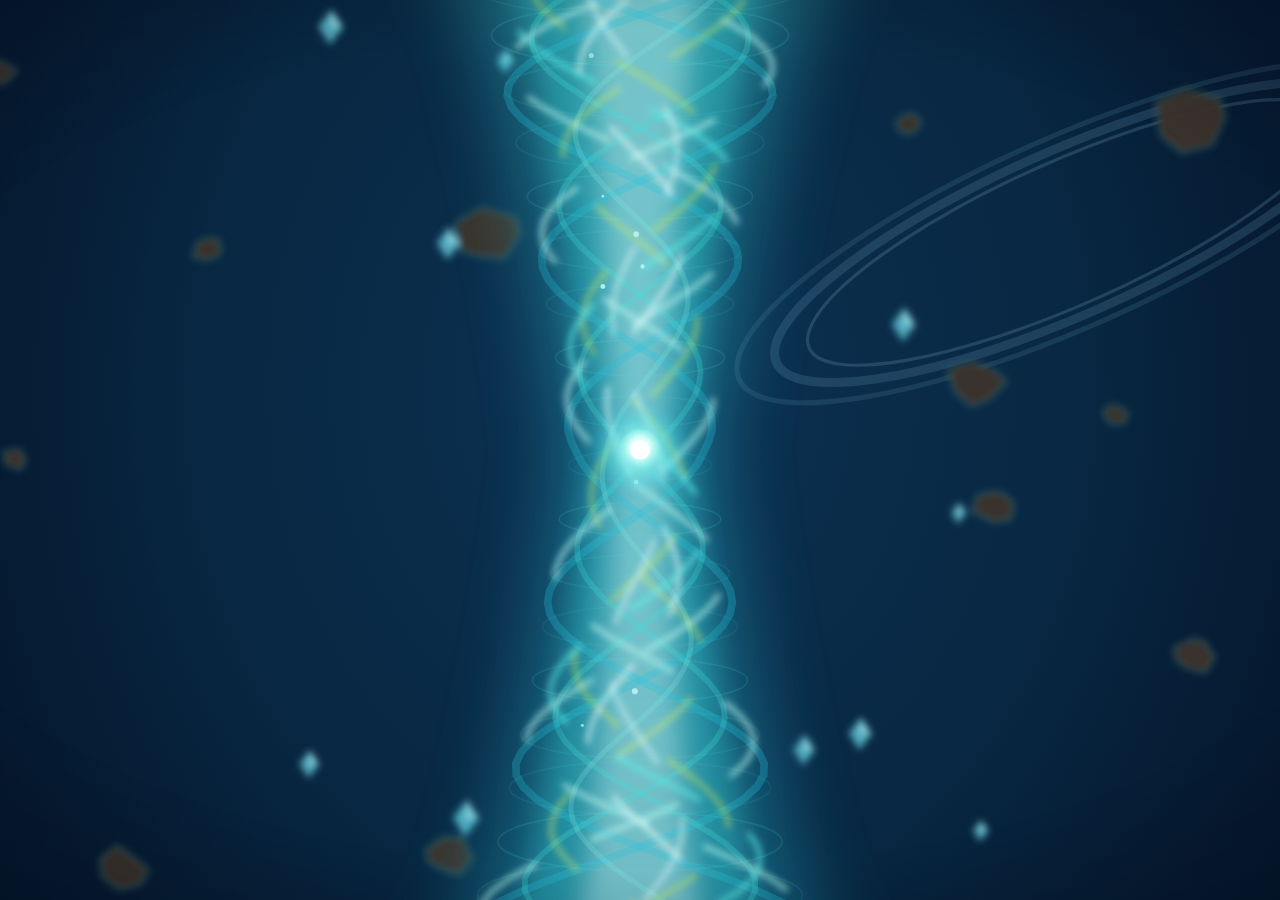
==== commit 39b5d938: "Novità, scelta del dispositivo, versione leggera per il telefono e PV a piacere - Schermate delle no" ====
--- a/sezioni/mappe/maelstrom-scena-originale.html
+++ b/sezioni/mappe/maelstrom-scena-originale.html
@@ -172,4 +172,7 @@
 </svg>
   <div class="vignette"></div>
   </div>
+<script>/* versione leggera del sito (…?fermo=1): la scena resta ferma */
+if(/[?&]fermo=1/.test(location.search)){var st=document.createElement("style");st.textContent="*{animation:none!important;transition:none!important}";document.head.appendChild(st);
+document.querySelectorAll("svg").forEach(function(s){try{s.pauseAnimations();s.setCurrentTime(1.2);}catch(e){}});}</script>
 </body></html>
